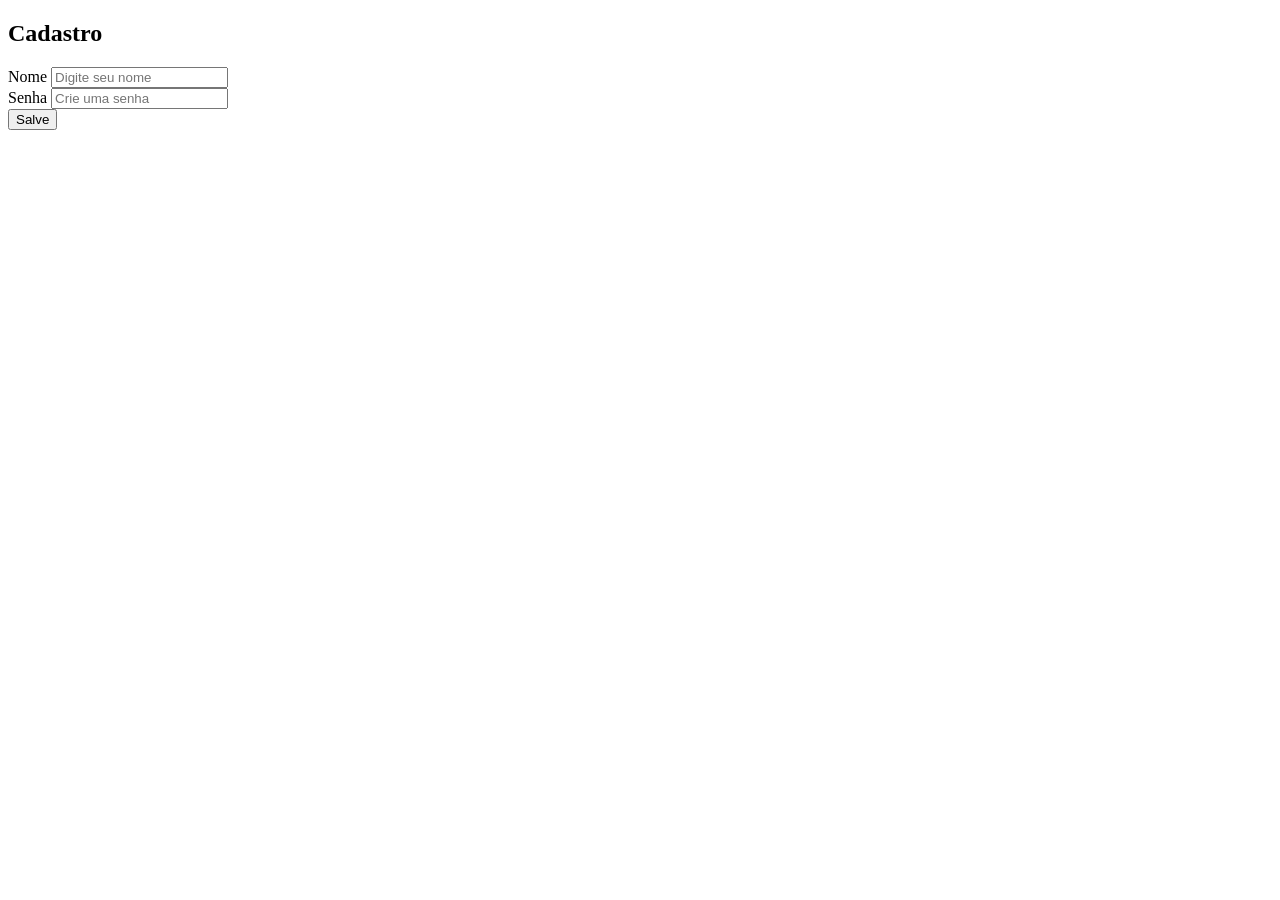
==== templates/index.html @ 658de02b "Meu primeiro CRUD com Flask e CSV" ====
<!DOCTYPE html>
<html lang="pt-BR">
<head>
    <meta charset="UTF-8">
    <meta name="viewport" content="width=device-width, initial-scale=1.0">
    <title>Tela de Cadastro</title>
    <link rel="stylesheet" href="{{ url_for('static', filename='style.css') }}">
</head>
<body>

    <div class="cadastro-container">
        <h2>Cadastro</h2>
        <form action="/cadastrar" method="POST">
            
            <div class="input-group">
                <label for="nome">Nome</label>
                <input type="text" id="nome" name="nome" placeholder="Digite seu nome" required>
            </div>

            <div class="input-group">
                <label for="senha">Senha</label>
                <input type="password" id="senha" name="senha" placeholder="Crie uma senha" required>
            </div>

            <button type="submit" class="btn-salvar">Salve</button>

        </form>
    </div>

</body>
</html>
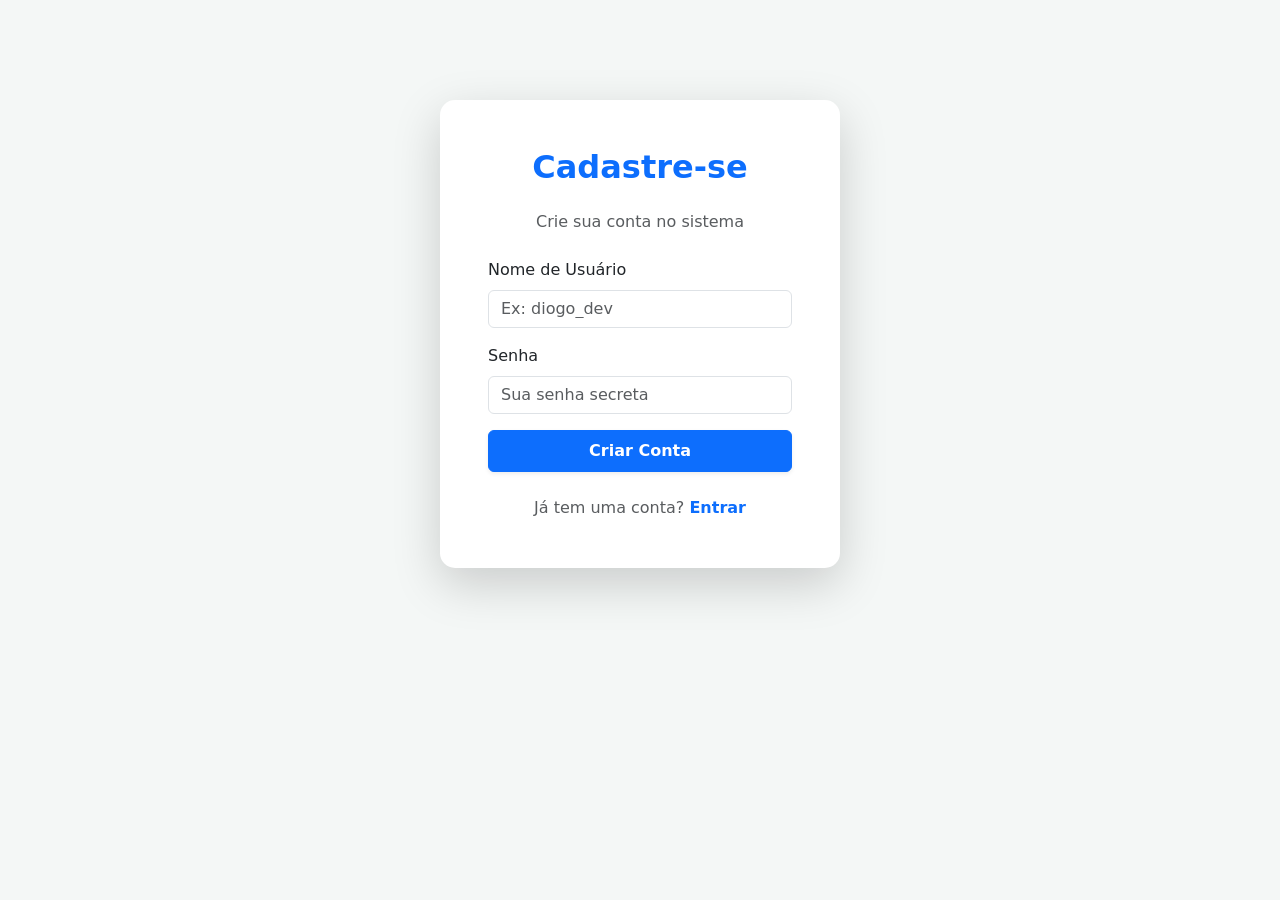
==== commit 8e595c83: "Migração para SQLite e novo visual com Bootstrap" ====
--- a/templates/index.html
+++ b/templates/index.html
@@ -3,28 +3,40 @@
 <head>
     <meta charset="UTF-8">
     <meta name="viewport" content="width=device-width, initial-scale=1.0">
-    <title>Tela de Cadastro</title>
-    <link rel="stylesheet" href="{{ url_for('static', filename='style.css') }}">
+    <title>Criar Conta</title>
+    <!-- Link do Bootstrap -->
+    <link href="https://cdn.jsdelivr.net/npm/bootstrap@5.3.0/dist/css/bootstrap.min.css" rel="stylesheet">
+    <style>
+        body { background-color: #f4f7f6; }
+        .card-cadastro { max-width: 400px; margin-top: 100px; border: none; border-radius: 15px; }
+    </style>
 </head>
 <body>
 
-    <div class="cadastro-container">
-        <h2>Cadastro</h2>
-        <form action="/cadastrar" method="POST">
-            
-            <div class="input-group">
-                <label for="nome">Nome</label>
-                <input type="text" id="nome" name="nome" placeholder="Digite seu nome" required>
+    <div class="container d-flex justify-content-center">
+        <div class="card card-cadastro shadow-lg w-100">
+            <div class="card-body p-5">
+                <h2 class="text-center mb-4 fw-bold text-primary">Cadastre-se</h2>
+                <p class="text-center text-muted mb-4">Crie sua conta no sistema</p>
+
+                <form action="/cadastrar" method="POST">
+                    <div class="mb-3">
+                        <label for="nome" class="form-label">Nome de Usuário</label>
+                        <input type="text" class="form-control" id="nome" name="nome" placeholder="Ex: diogo_dev" required>
+                    </div>
+                    <div class="mb-3">
+                        <label for="senha" class="form-label">Senha</label>
+                        <input type="password" class="form-control" id="senha" name="senha" placeholder="Sua senha secreta" required>
+                    </div>
+                    <button type="submit" class="btn btn-primary w-100 py-2 fw-bold shadow-sm">Criar Conta</button>
+                </form>
+
+                <div class="text-center mt-4">
+                    <span class="text-muted">Já tem uma conta?</span> 
+                    <a href="/login" class="text-decoration-none fw-bold">Entrar</a>
+                </div>
             </div>
-
-            <div class="input-group">
-                <label for="senha">Senha</label>
-                <input type="password" id="senha" name="senha" placeholder="Crie uma senha" required>
-            </div>
-
-            <button type="submit" class="btn-salvar">Salve</button>
-
-        </form>
+        </div>
     </div>
 
 </body>
